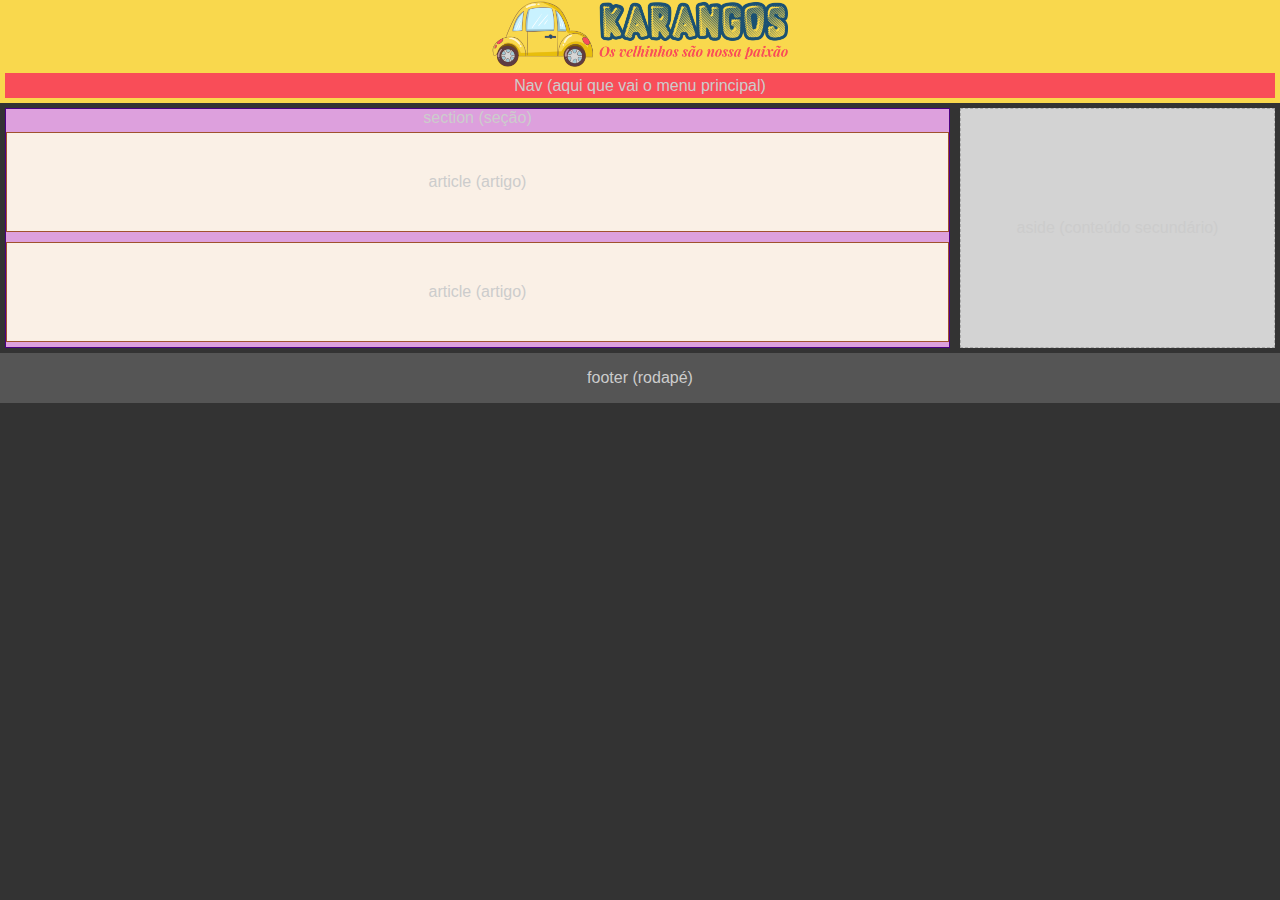
==== index.html @ 0d2e2714 "(06/10) Layout do site e paleta de cores" ====
<!DOCTYPE html>
<html lang="en">
<head>
    <meta charset="UTF-8">
    <meta http-equiv="X-UA-Compatible" content="IE=edge">
    <meta name="viewport" content="width=device-width, initial-scale=1.0">
    <title>Karangos &bull; Os velinhos são nossa paixão</title>
    <link rel="stylesheet" href="style.css">
</head>
<body>
    <header>
        <img id="img-logo" src="img/karangos-logo-300px.png" alt="Logotipo Karangos">
        <nav>
            Nav (aqui que vai o menu principal)
        </nav>
    </header>
    <main>
        <!-- main (área principal de conteúdo) -->
        <section>
            section (seção)
            <article>
                article (artigo)
            </article>
            <article>
                article (artigo)
            </article>
        </section>
        <aside>
            aside (conteúdo secundário)
        </aside>
    </main>
    <footer>
        footer (rodapé)
    </footer>
    
</body>
</html>
---- style.css ----
/* Variáveis */
:root {
    --cor-prim: #F9D84D;
    --cor-prim-clara:  #FFEC9C;
    --cor-secun: #F94D58;
    --cor-secun-clara: #FD9CA3;
    --cor-fundo: #333333;
    --cor-fundo-clara: #555555;
    --cor-texto: #CCCCCC; 
}

/********************* CSS reset *************************/
*{
    font-family: Calibri, Arial, sans-serif;
    padding: 0;
    margin: 0;
    box-sizing: border-box; /* a borda faz parte das dimensões do elemento */
    background-color: var(--cor-fundo);
    color: var(--cor-texto);
}
/*************************************************/
header {
    display: flex;
    justify-content: center; /*centralizado horizontal */
    align-items: center;     /* centralização vertical */
    background-color: var(--cor-prim);
    min-height: 50px; /*altura mínima */
    flex-wrap: wrap; /* Força a quebra de linha entre elementos flex */
}
#img-logo {
    background-color: transparent;
}
nav {
    display: flex;
    justify-content: center; /*centralizado horizontal */
    align-items: center;     /* centralização vertical */
    background-color: var(--cor-secun);
    min-height: 25px; /*altura mínima */
    width: 100%;
    margin: 5px;
}
main {
    display: flex;
    justify-content: center; /*centralizado horizontal */
    align-items: stretch;   /* filhos com toda a altura vertical, 100% do pai*/
    min-height: 200px; /*altura mínima */
}
footer {
    display: flex;
    justify-content: center; /*centralizado horizontal */
    align-items: center;     /* centralização vertical */
    background-color: var(--cor-fundo-clara);
    min-height: 50px; /* altura mínima */
}
section {
    display: flex;
    justify-content: center; /*centralizado horizontal */
    align-items: center;     /* centralização vertical */
    flex-direction: column; /* itens filhos em coluna (na vertical) */
    border: 1px solid indigo;
    background-color: plum;
    width: 75%;
    margin: 5px;
}
aside {
    display: flex;
    justify-content: center; /*centralizado horizontal */
    align-items: center;     /* centralização vertical */
    border: 1px dashed darkgray;
    background-color: lightgrey;
    width: 25%;
    margin: 5px;
}
article {
    display: flex;
    justify-content: center; /*centralizado horizontal */
    align-items: center;     /* centralização vertical */
    border: 1px solid sienna;
    background-color: linen;
    margin: 5px;
    min-height: 100px;
    width: 100%;
}

/* Regras para tela com largura de até 600px */
@media screen and (max-width: 600px) {

    main {
        /* muda a direção dos filhos para coluna (vertical) */
        flex-direction: column;
    }

    /* section e aside ficam com 100% da largura */
    section, aside {
    width: 100%;
    }

}
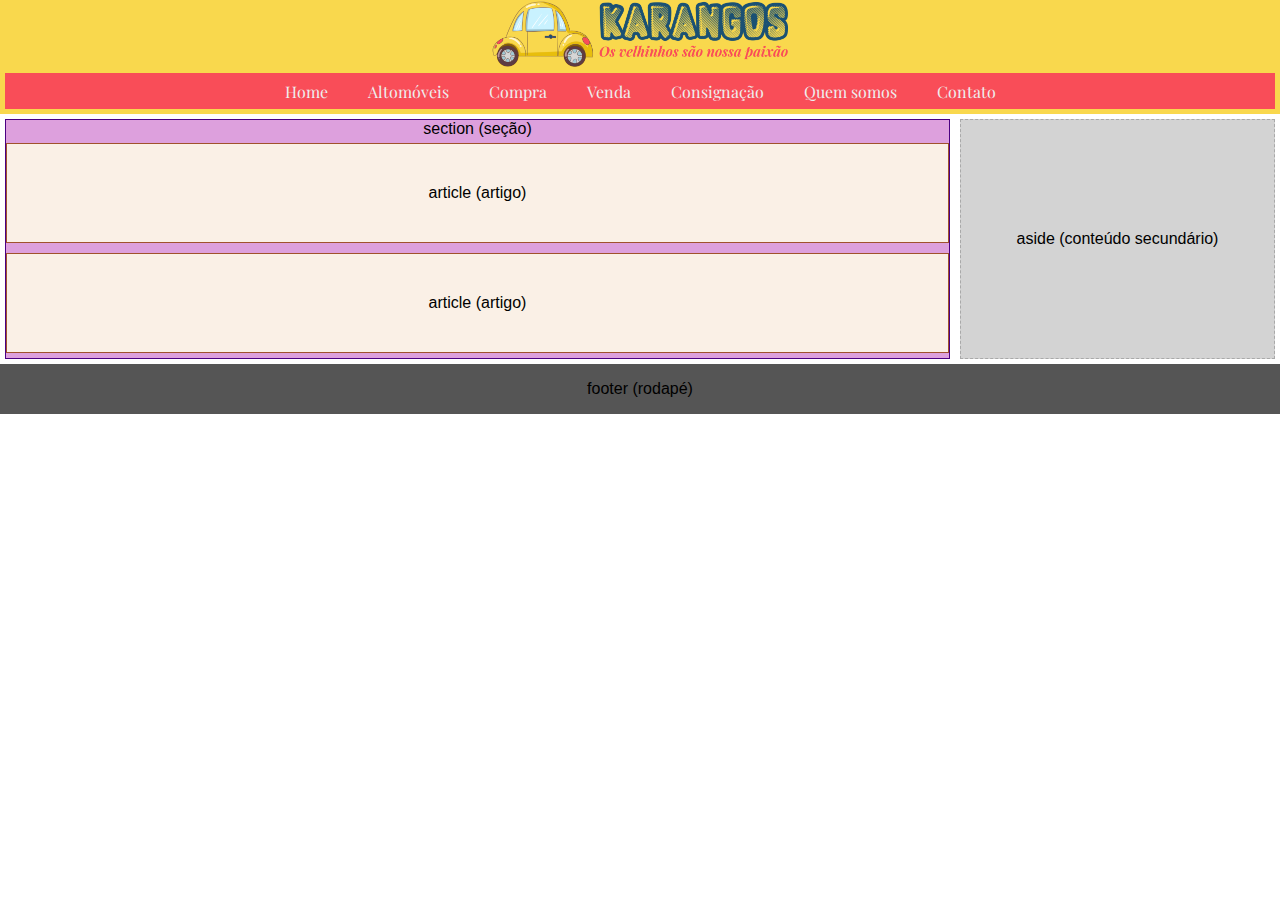
==== commit 8d771126: "(20/10) Configuração do menu principal" ====
--- a/index.html
+++ b/index.html
@@ -10,8 +10,31 @@
 <body>
     <header>
         <img id="img-logo" src="img/karangos-logo-300px.png" alt="Logotipo Karangos">
-        <nav>
-            Nav (aqui que vai o menu principal)
+        <nav id="menu-principal">
+            <ul>
+                <li>
+                    <a href="#">Home</a>
+                </li>
+                <li>
+                    <a href="#">Altomóveis</a>
+                </li>
+                <li>
+                    <a href="#">Compra</a>
+                </li>
+                <li>
+                    <a href="#">Venda</a>
+                </li>
+                <li>
+                    <a href="#">Consignação</a>
+                </li>
+                <li>
+                    <a href="#">Quem somos</a>
+                </li>
+                <li>
+                    <a href="#">Contato</a>
+                </li>
+
+            </ul>
         </nav>
     </header>
     <main>
--- a/style.css
+++ b/style.css
@@ -1,3 +1,5 @@
+@import url('https://fonts.googleapis.com/css2?family=IBM+Plex+Sans:ital,wght@0,400;0,700;1,400;1,700&family=Playfair+Display:ital,wght@0,400;0,700;1,400;1,700&display=swap');
+
 /* Variáveis */
 :root {
     --cor-prim: #F9D84D;
@@ -6,7 +8,9 @@
     --cor-secun-clara: #FD9CA3;
     --cor-fundo: #333333;
     --cor-fundo-clara: #555555;
-    --cor-texto: #CCCCCC; 
+    --cor-texto: #EEEEEE; 
+    --fonte-texto: 'IBM Plex Sans', sans-serif;
+    --fonte-titulo: 'Playfair Display', serif;
 }
 
 /********************* CSS reset *************************/
@@ -15,8 +19,8 @@
     padding: 0;
     margin: 0;
     box-sizing: border-box; /* a borda faz parte das dimensões do elemento */
-    background-color: var(--cor-fundo);
-    color: var(--cor-texto);
+    /*background-color: var(--cor-fundo);
+    color: var(--cor-texto);*/
 }
 /*************************************************/
 header {
@@ -30,7 +34,7 @@
 #img-logo {
     background-color: transparent;
 }
-nav {
+#menu-principal {
     display: flex;
     justify-content: center; /*centralizado horizontal */
     align-items: center;     /* centralização vertical */
@@ -38,6 +42,34 @@
     min-height: 25px; /*altura mínima */
     width: 100%;
     margin: 5px;
+}
+#menu-principal ul { /*Afeta o <ul> de #menu-principal */
+    list-style: none; /* Tira a decoração dos itens da lista */
+    display: flex; /* Container flex - todos os itens filhos na horizontal por padrão */
+}
+#menu-principal ul li {
+    height: 36px;
+    margin: 0 10px; /* 0 topo, fundo; 10px esquerda e direita */
+    display: flex;
+}
+#menu-principal ul li a {
+    font-family: var(--fonte-titulo);
+    height: 36px;
+    align-items: center;
+    display: flex;
+    padding: 0 10px;
+    color: var(--cor-texto);
+    text-decoration: none; /* Sem sublinhado */
+    background-color: var(--cor-secun);
+    transition: 300ms; /* Afeta a velocidade dos efeitos da haver */
+}
+/*quando o mouse passa sobre o link do menu */
+#menu-principal ul li a:hover {
+    /* Filtro que escurece a cor do item (cor de frente + cor de fundo )
+        brightness < 1: escurece
+        brightness > 1: clareia 
+    */
+    filter: brightness(1.2);
 }
 main {
     display: flex;
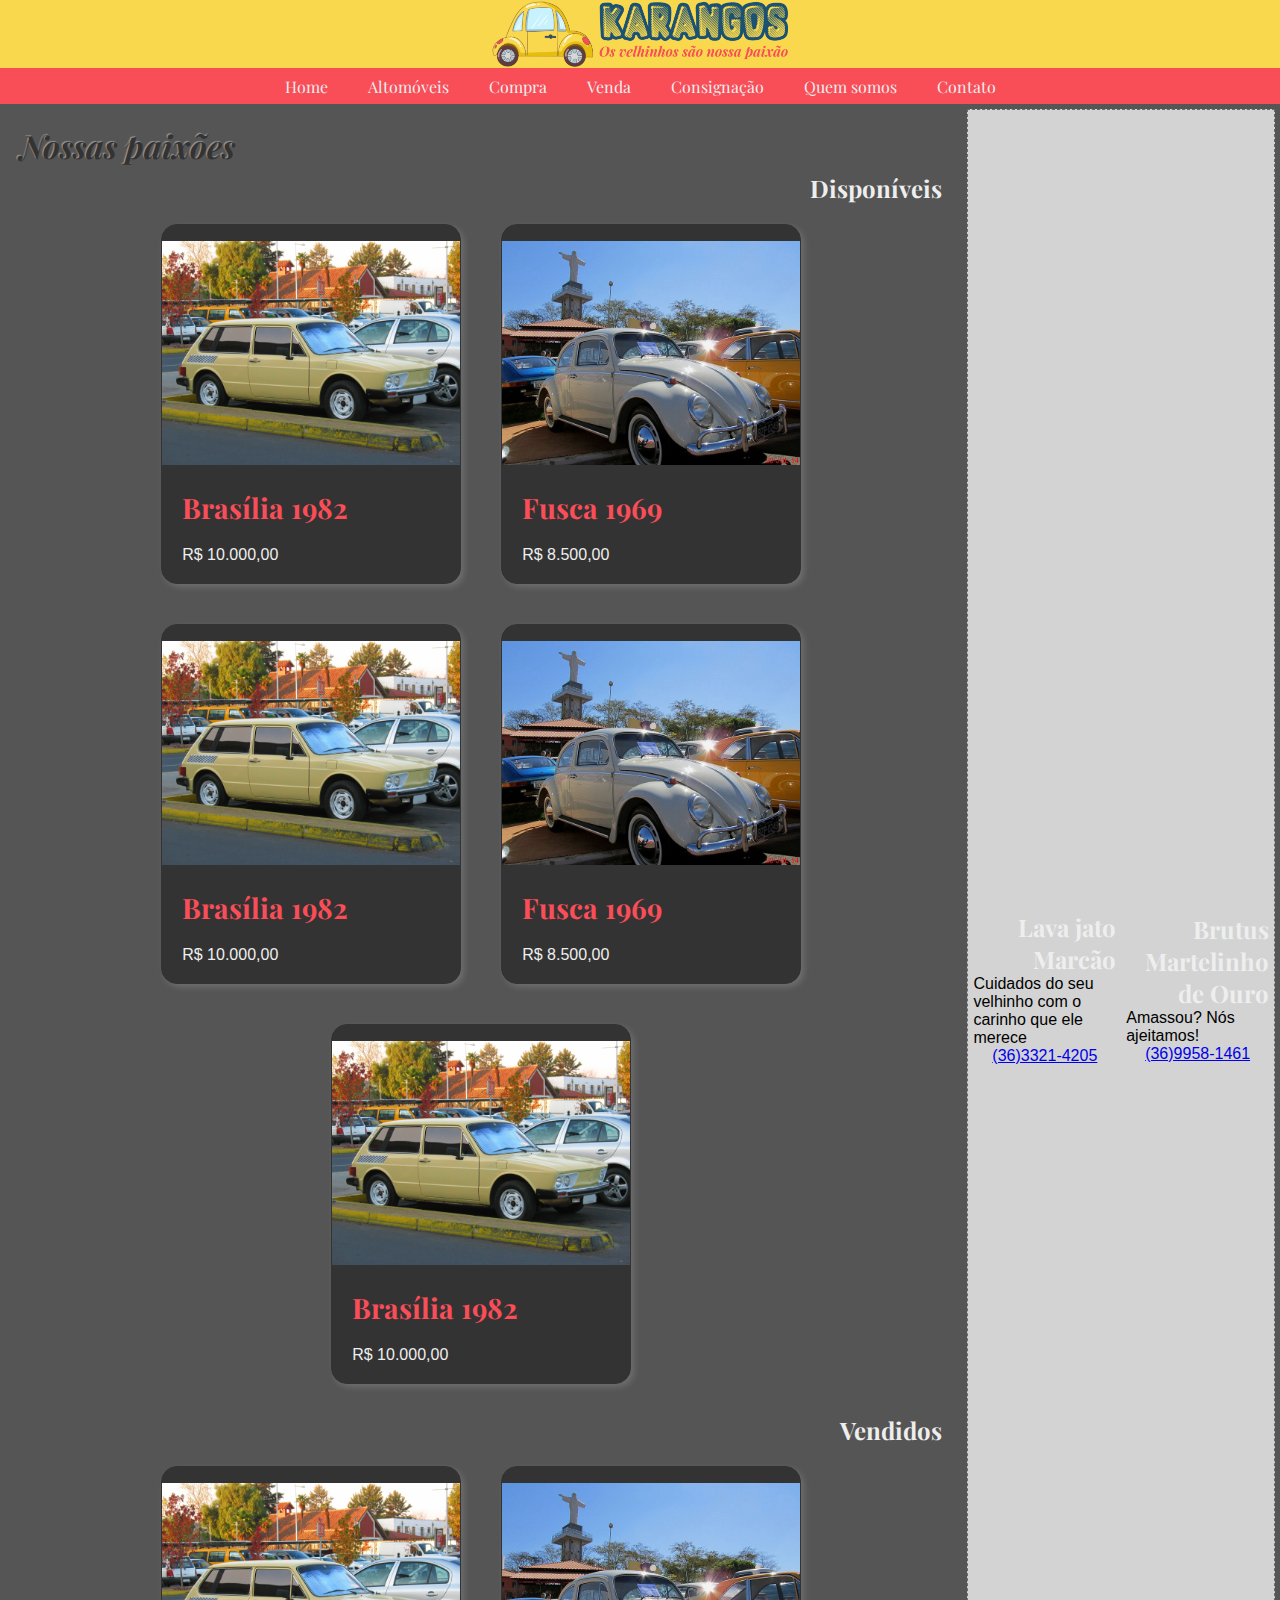
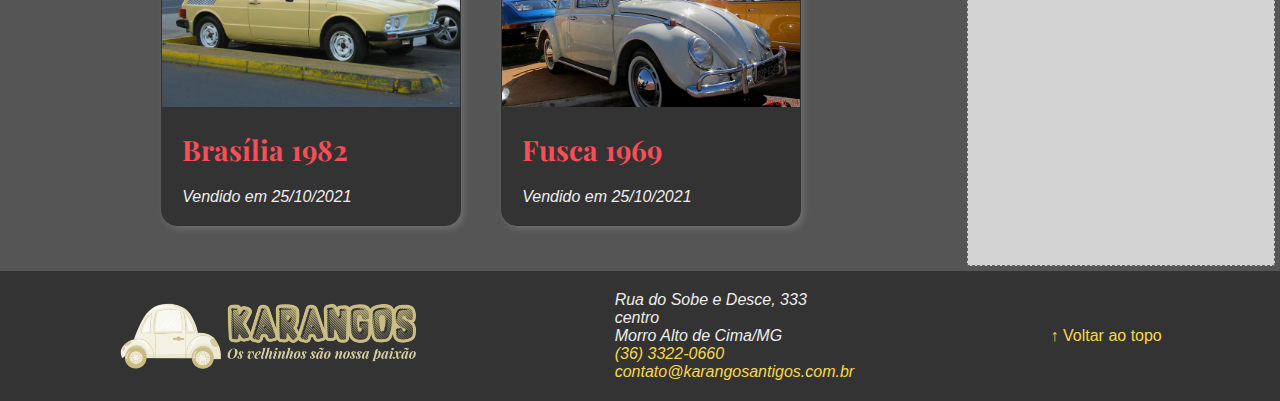
==== commit d3285388: "(27/10) Estruturação do conteúdo principal e do rodapé" ====
--- a/index.html
+++ b/index.html
@@ -8,7 +8,7 @@
     <link rel="stylesheet" href="style.css">
 </head>
 <body>
-    <header>
+    <header id="topo">
         <img id="img-logo" src="img/karangos-logo-300px.png" alt="Logotipo Karangos">
         <nav id="menu-principal">
             <ul>
@@ -40,20 +40,110 @@
     <main>
         <!-- main (área principal de conteúdo) -->
         <section>
-            section (seção)
+            <h1>Nossas paixões</h1>
             <article>
-                article (artigo)
+                <h1>Disponíveis</h1>
+
+                <div class="cartao-carro">
+                    <a href="#">
+                        <div>    
+                            <img src="img/carro-brasilia-800x600.jpg" alt="Brasília 1981">
+                            <h1>Brasília 1982</h1>
+                            <p>R$ 10.000,00</p>
+                        </div>
+                    </a>
+                </div>
+
+                <div class="cartao-carro">
+                    <a href="#">
+                        <div> 
+                            <img src="img/carro-fusca-800x600.jpg" alt="Fusca 1969">
+                            <h1>Fusca 1969</h1>
+                            <p>R$ 8.500,00</p>
+                        </div>
+                    </a>
+                </div>
+
+                <div class="cartao-carro">
+                    <a href="#">
+                        <div>    
+                            <img src="img/carro-brasilia-800x600.jpg" alt="Brasília 1981">
+                            <h1>Brasília 1982</h1>
+                            <p>R$ 10.000,00</p>
+                        </div>
+                    </a>
+                </div>
+
+                <div class="cartao-carro">
+                    <a href="#">
+                        <div> 
+                            <img src="img/carro-fusca-800x600.jpg" alt="Fusca 1969">
+                            <h1>Fusca 1969</h1>
+                            <p>R$ 8.500,00</p>
+                        </div>
+                    </a>
+                </div>
+
+                <div class="cartao-carro">
+                    <a href="#">
+                        <div>    
+                            <img src="img/carro-brasilia-800x600.jpg" alt="Brasília 1981">
+                            <h1>Brasília 1982</h1>
+                            <p>R$ 10.000,00</p>
+                        </div>
+                    </a>
+                </div>
+
             </article>
             <article>
-                article (artigo)
+                <h1>Vendidos</h1>
+
+                <div class="cartao-carro">
+                    <a href="#">
+                        <div>    
+                            <img src="img/carro-brasilia-800x600.jpg" alt="Brasília 1981">
+                            <h1>Brasília 1982</h1>
+                            <p><em>Vendido em 25/10/2021</em></p>
+                        </div>
+                    </a>
+                </div>
+
+                <div class="cartao-carro">
+                    <a href="#">
+                        <div> 
+                            <img src="img/carro-fusca-800x600.jpg" alt="Fusca 1969">
+                            <h1>Fusca 1969</h1>
+                            <p><em>Vendido em 25/10/2021</em></p>
+                        </div>
+                    </a>
+                </div>
             </article>
         </section>
         <aside>
-            aside (conteúdo secundário)
+            <article>
+                <h1>Lava jato Marcão</h1>
+                <p>Cuidados do seu velhinho com o carinho que ele merece</p>
+                <p><a href="tel:+55366621-4205">(36)3321-4205</a></p>
+            </article>
+            <article>
+                <h1>Brutus Martelinho de Ouro</h1>
+                <p>Amassou? Nós ajeitamos!</p>
+                <p><a href="tel:+55369958-1461">(36)9958-1461</a></p>
+            </article>
         </aside>
     </main>
     <footer>
-        footer (rodapé)
+        <img src="img/karangos-logo-300px-mono.png" alt="Logotipo Karangos monogromático">
+
+        <address>
+            Rua do Sobe e Desce, 333<br>
+            centro<br>
+            Morro Alto de Cima/MG<br>
+            <a href="tel:+55363322-0660">(36) 3322-0660</a><br>
+            <a href="mailto:contato@karangosantigos.com.br">contato@karangosantigos.com.br</a>
+        </address>
+
+        <a href="#topo">&uarr; Voltar ao topo</a>
     </footer>
     
 </body>
--- a/style.css
+++ b/style.css
@@ -23,6 +23,9 @@
     color: var(--cor-texto);*/
 }
 /*************************************************/
+body {
+    font-size: 16px;
+}
 header {
     display: flex;
     justify-content: center; /*centralizado horizontal */
@@ -41,7 +44,6 @@
     background-color: var(--cor-secun);
     min-height: 25px; /*altura mínima */
     width: 100%;
-    margin: 5px;
 }
 #menu-principal ul { /*Afeta o <ul> de #menu-principal */
     list-style: none; /* Tira a decoração dos itens da lista */
@@ -76,29 +78,113 @@
     justify-content: center; /*centralizado horizontal */
     align-items: stretch;   /* filhos com toda a altura vertical, 100% do pai*/
     min-height: 200px; /*altura mínima */
+    background-color: var(--cor-fundo-clara);
 }
 footer {
     display: flex;
-    justify-content: center; /*centralizado horizontal */
-    align-items: center;     /* centralização vertical */
-    background-color: var(--cor-fundo-clara);
+    justify-content: space-around; /*distribui o espaço entre os itens filhos */
+    align-items: center;     /* centralização vertical */
+    background-color: var(--cor-fundo);
     min-height: 50px; /* altura mínima */
-}
+    padding: 20px;
+    color: var(--cor-texto);
+}
+
+/* links dentro do footer */
+footer a {
+    color: var(--cor-prim);
+    text-decoration: none; /* sem sublinhado */
+}
+
+footer a:hover {
+    text-decoration: underline;
+}
+
 section {
     display: flex;
     justify-content: center; /*centralizado horizontal */
     align-items: center;     /* centralização vertical */
     flex-direction: column; /* itens filhos em coluna (na vertical) */
-    border: 1px solid indigo;
-    background-color: plum;
+    background-color: transparent;
     width: 75%;
-    margin: 5px;
-}
+    margin: 20px;
+}
+
+/* Regra para o título h1 que está dentro da section */
+section > h1{ /* o sinal de > indica que serão atingidos apenas os h1 FILHOS DIRETOS de section */
+    text-align: left;
+    width: 100%;
+    color: var(--cor-fundo);
+    font-family: var(--fonte-titulo);
+    font-style: italic;
+    font-size: 2rem;
+    text-shadow: -1px -1px 1px rgba(255, 255, 255, 0.4);
+}
+
+/* Regras parea os titulos h1 que estão dentro de articles */
+article > h1 {
+    text-align: right;
+    width: 100%;
+    color: var(--cor-texto);
+    font-family: var(--fonte-titulo);
+    font-size: 1.5rem;
+}
+
+/* Classe cartao-carro */
+.cartao-carro{
+    border: 1px solid var(--cor-fundo);
+    background-color: var(--cor-fundo);
+    width: 300px;
+    height: 360px;
+    margin: 20px;
+    border-radius: 16px;
+    box-shadow: 3px 3px 6px rgba(255, 255, 255, 0.15);
+}
+
+/* Regra para a div interna de .cartao-carro */
+.cartao-carro div {
+    height: 360px;
+    border-radius: 16px;
+}
+
+/* Regra para link de .cartao-carro */
+.cartao-carro a {
+    text-decoration: none;
+}
+
+.cartao-carro a div {
+    transition: 400msz;
+}
+
+/* Regra para o link de .cartao-carro quando o mouse sobrevoa */
+.cartao-carro a:hover div {
+    filter: brightness(1.2); /* brightness menor que 1 escurece, maior que 1 clareia */
+    box-shadow: 3px 3px 6px rgba(168, 99, 99, 0.15);
+}
+
+ /* Regas para imagens dentro de .cartao-carro */
+ .cartao-carro img {
+     max-width: 100%;
+     margin-top: 16px;
+ }
+
+ .cartao-carro h1 {
+     margin: 20px;
+     font-family: var(--fonte-titulo);
+     font-size: 1.75rem;
+     color: var(--cor-secun);
+ }
+
+ .cartao-carro p {
+     color: var(--cor-texto);
+     margin: 0 20px;
+ }
+
 aside {
     display: flex;
     justify-content: center; /*centralizado horizontal */
     align-items: center;     /* centralização vertical */
-    border: 1px dashed darkgray;
+    border: 1px dashed dimgray;
     background-color: lightgrey;
     width: 25%;
     margin: 5px;
@@ -106,9 +192,9 @@
 article {
     display: flex;
     justify-content: center; /*centralizado horizontal */
-    align-items: center;     /* centralização vertical */
-    border: 1px solid sienna;
-    background-color: linen;
+    flex-wrap: wrap;
+    align-items: center;     /* centralização vertical */
+    background-color: transparent;
     margin: 5px;
     min-height: 100px;
     width: 100%;
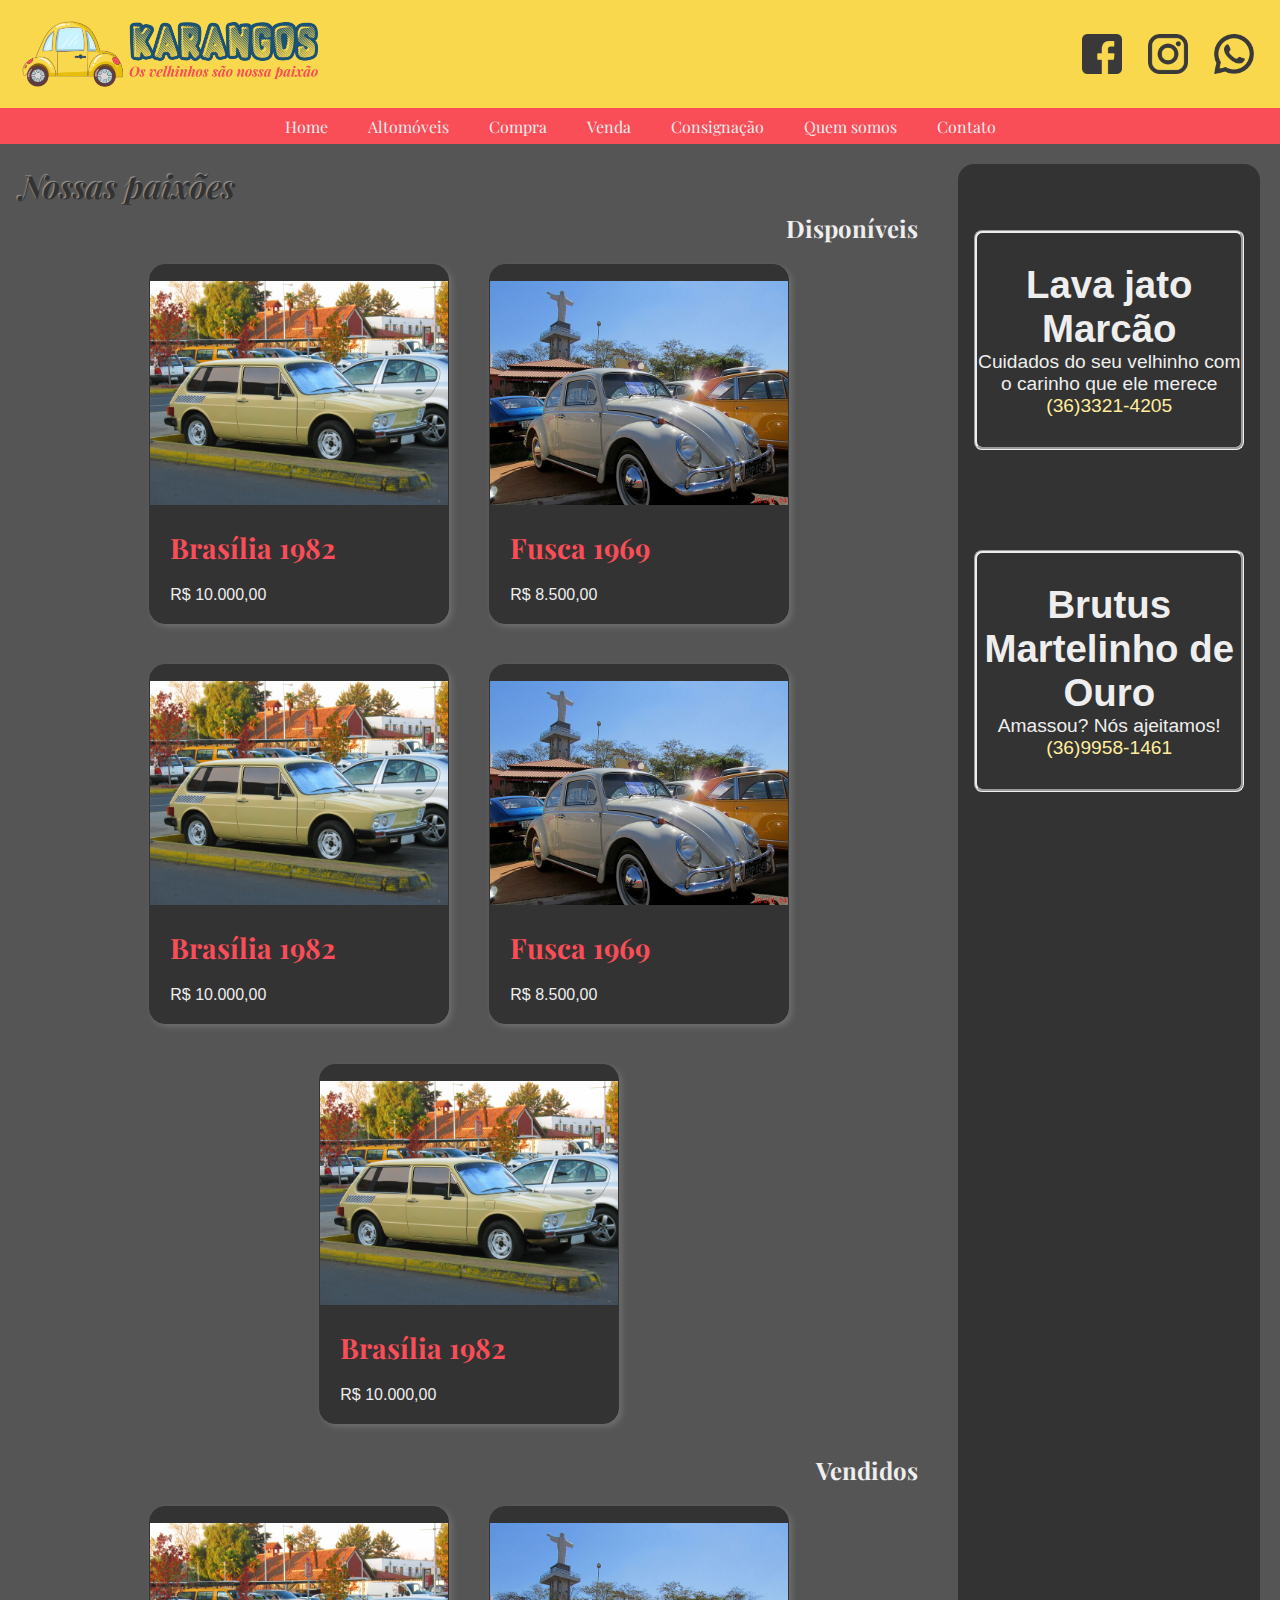
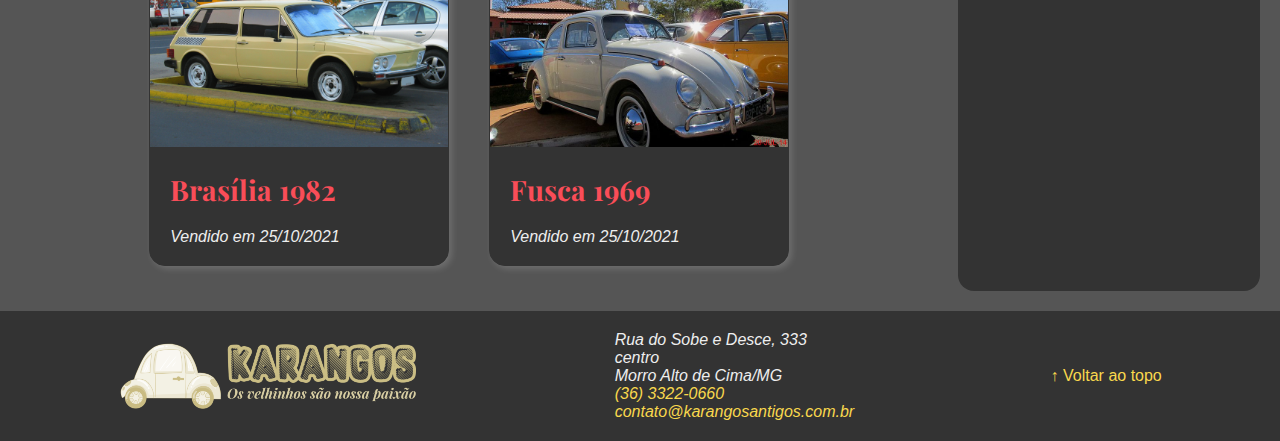
==== commit cc633da3: "(10/11) Término do layout da página inicial e início dos ajustes de responsividade" ====
--- a/index.html
+++ b/index.html
@@ -6,10 +6,48 @@
     <meta name="viewport" content="width=device-width, initial-scale=1.0">
     <title>Karangos &bull; Os velinhos são nossa paixão</title>
     <link rel="stylesheet" href="style.css">
+    
+    <link rel="apple-touch-icon" sizes="180x180" href="/apple-touch-icon.png">
+    <link rel="icon" type="image/png" sizes="32x32" href="/favicon-32x32.png">
+    <link rel="icon" type="image/png" sizes="16x16" href="/favicon-16x16.png">
+    <link rel="manifest" href="/site.webmanifest">
+
+    <link rel="apple-touch-icon" sizes="180x180" href="/apple-touch-icon.png">
+    <link rel="icon" type="image/png" sizes="32x32" href="/favicon-32x32.png">
+    <link rel="icon" type="image/png" sizes="16x16" href="/favicon-16x16.png">
+    <link rel="manifest" href="/site.webmanifest">
+
 </head>
 <body>
     <header id="topo">
         <img id="img-logo" src="img/karangos-logo-300px.png" alt="Logotipo Karangos">
+
+
+        <nav id="social">
+            <ul>
+                <li>
+                    <a href="#" title="/karangosantigos">
+                        <img src="img/facebook-64x64.png" alt="Facebook">
+                        <span>/karangosantigos</span>
+                    </a>
+                </li>
+
+                <li>
+                    <a href="#" title="@karangosantigos.oficial">
+                        <img src="img/instagram-64x64.png" alt="Instagram">
+                        <span>@karangosantigos.oficial</span>
+                    </a>
+                </li>
+
+                <li>
+                    <a href="#" title="(36) 9876-6500">
+                        <img src="img/whatsapp-64x64.png" alt="Whatsapp">
+                        <span>(36) 9876-6500</span>
+                    </a>
+                </li>
+            </ul>
+        </nav>
+
         <nav id="menu-principal">
             <ul>
                 <li>
--- a/style.css
+++ b/style.css
@@ -23,12 +23,13 @@
     color: var(--cor-texto);*/
 }
 /*************************************************/
-body {
+html {
     font-size: 16px;
+    scroll-behavior: smooth; /* Rolegem suave */
 }
 header {
     display: flex;
-    justify-content: center; /*centralizado horizontal */
+    justify-content: space-between; /*centralizado horizontal */
     align-items: center;     /* centralização vertical */
     background-color: var(--cor-prim);
     min-height: 50px; /*altura mínima */
@@ -36,7 +37,42 @@
 }
 #img-logo {
     background-color: transparent;
-}
+    margin: 20px;
+}
+
+/* nav #social */
+#social ul {
+    list-style: none;
+    display: flex;
+    margin: 20px;
+}
+
+#social ul li a {
+    height: 40px;
+    display: flex;
+    align-items: center;
+    margin-left: 20px;
+    color: var(--cor-fundo);
+    text-decoration: none;
+}
+
+#social ul li img {
+    width: 40px;
+    filter: brightness(0.225);
+}
+
+#social ul li a span {
+    margin-left: 6px;
+    visibility: hidden;
+    width: 0;
+    transition: visibility 500ms, width 0ms;
+}
+
+#social ul li a:hover span {
+    visibility: visible;
+    width: auto;
+}
+
 #menu-principal {
     display: flex;
     justify-content: center; /*centralizado horizontal */
@@ -121,8 +157,8 @@
     text-shadow: -1px -1px 1px rgba(255, 255, 255, 0.4);
 }
 
-/* Regras parea os titulos h1 que estão dentro de articles */
-article > h1 {
+/* Regras parea os titulos h1 que estão dentro de articles do section*/
+section > article > h1 {
     text-align: right;
     width: 100%;
     color: var(--cor-texto);
@@ -182,13 +218,38 @@
 
 aside {
     display: flex;
-    justify-content: center; /*centralizado horizontal */
-    align-items: center;     /* centralização vertical */
-    border: 1px dashed dimgray;
-    background-color: lightgrey;
+    justify-content: left; /*centralizado horizontal */
+    align-items: center;     /* centralização vertical */
+    background-color: var(--cor-fundo);
+    margin: 20px;
+    border-radius: 16px;
     width: 25%;
-    margin: 5px;
-}
+    padding: 16px;
+    color: var(--cor-texto);
+    font-size: 1.2rem;
+    flex-direction: column;
+}
+
+/* Links que estão dentro do aside */
+aside a {
+    color: var(--cor-prim-clara);
+    text-decoration: none; /* Tira o sublinhado */
+}
+
+aside a:hover {
+    color: var(--cor-prim);
+    text-decoration: underline;
+}
+
+/* Articles que estão dentro do aside */
+aside article{
+    text-align: center;
+    margin: 50px 0;
+    padding: 30px 0;
+    border: 3px groove var(--cor-texto);
+    border-radius: 8px;
+}
+
 article {
     display: flex;
     justify-content: center; /*centralizado horizontal */
@@ -213,5 +274,93 @@
     width: 100%;
     }
 
-}
-
+/************************************************************************
+                  REGRAS DE RESPONSIVIDADE
+************************************************************************/
+
+/* Computadores com tela pequena */
+@media (max-width: 1200px) {
+    body {
+        filter: hue-rotate(45deg);
+    }
+
+    /* Esconde o texto das redes sociais */
+    #social ul li a span {
+        display: none; /* Não preserva o espaço do elemento */
+    }
+
+    /* Ajusta o flex-direction do main para column para passar o aside para baixo */
+    main {
+        flex-direction: column;
+    }
+
+    /* section e aside passam a ter largura de 100% */
+    section, aside {
+        /* Usa a função calc() para descontar os 40px das margens laterais dos elementos e evitar rolagem horizontal */
+        width: calc(100% - 40%);
+    }
+
+    /* Os anúncios do article ficam na horizontal */
+    aside{
+        flex-direction: row;
+        /* Faz com que os articles fiquem com a mesma altura */
+        align-items: stretch;
+    }
+
+    aside article {
+        margin: 0 30px;
+    }
+}
+
+/* Dispositivos (tables) */
+@media (max-width: 992px) {
+    body {
+        filter: hue-rotate(90deg);
+    }
+    /* POR ENQUANTO NÃO NECESSITA DE AJUSTE */
+}
+
+/* Dispositivos (celulares) médios */
+@media (max-width: 768px) {
+    body {
+        filter: hue-rotate(135deg);
+    }
+
+    /* !!!! RECOLHER MENU !!!! */
+
+    /* Os anúncios do article voltam na vertical*/
+    aside{
+        flex-direction: column;
+        /* "Desliga" o stretch do breakpoint anterior */
+        align-items: flex-start;
+    }
+
+    aside article {
+        margin: 30px 0;
+    }
+
+    /* Empilha os elementos do footer */
+    footer {
+        flex-direction: column;
+    }
+
+    footer img, footer address {
+        margin-bottom: 20px;
+    }
+}
+
+/* Dispositivos (celulares) pequenos */
+@media (max-width: 576px) {
+    body {
+        filter: hue-rotate(180deg);
+    }
+
+    /* Empilhar os elementos do header */
+    header {
+        flex-direction: column;
+    }
+}
+
+/* O padrão do nosso CSS é para telas > 1200px */
+
+}
